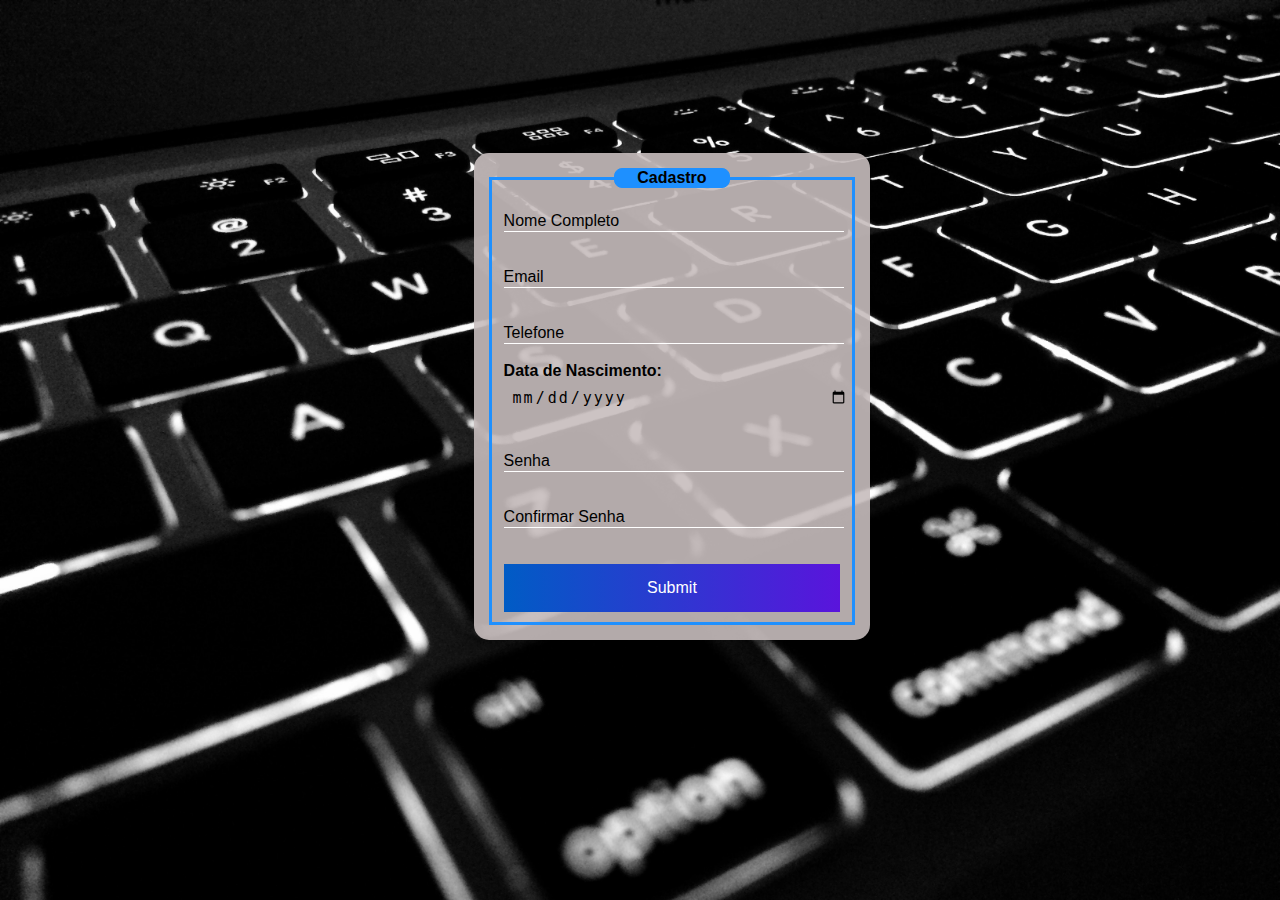
==== .github/workflows/index.html @ 4d9de35f "criacao login" ====
<!DOCTYPE html>
<html lang="en">
    <head>
        <meta charset="UTF-8">
        <meta http-equiv="X-UA-Compatible" content="Ie=edge">
        <meta name="viewport" content="width=device-width, initial-scale=1.0">
        <title>Formulário | Guto</title>
        <link href="style.css" rel="stylesheet">
    </head>
    <body>
        <div class="box">
            <form action="">
                <fieldset>
                    <legend class="legendaformulario"><b>Cadastro</b></legend>
                        <br>
                        <div class="inputBox">
                           <input type="text" name="nome" id="nome" class="inputUser" required>
                           <label for="nome" class="labelnput">Nome Completo</label>
                        </div>
                        <br><br>
                        <div class="inputBox">
                            <input type="text" name="email" id="email" class="inputUser" required>
                            <label for="nome" class="labelnput">Email</label>
                         </div>
                         <br><br>
                         <div class="inputBox">
                            <input type="text" name="telefone" id="telefone" class="inputUser" required>
                            <label for="nome" class="labelnput">Telefone</label>
                         </div>
                         <br>
                         <div class="inputBox">
                            <label for="data_nascimento"><b>Data de Nascimento:</b></label>
                            <input type="date" name="data_nascimento" id="data_nascimento" class="inputUser" required>    
                         </div>
                         <br><br>
                         <div class="inputBox">
                            <input type="password" name="nome" id="nome" class="inputUser" required>
                            <label for="nome" class="labelnput">Senha</label>
                         </div>
                         <br><br>
                         <div class="inputBox">
                            <input type="password" name="nome" id="nome" class="inputUser" required>
                            <label for="nome" class="labelnput">Confirmar Senha</label>
                         </div>
                         <br><br>
                         <input type="submit" name="submit" id="submit">
                </fieldset>
            </form>
        </div>
    </body>
</html>
---- .github/workflows/style.css ----
body{
    font-family: Arial, Helvetica, sans-serif;
    background-image: linear-gradient(to right, rgb(20,147,220), rgb(17,54,71));
    font-family: Arial, Helvetica, sans-serif;
            background-image: linear-gradient(45deg, cyan, rgb(4, 0, 255));
            background-image: url("fundologin.jpg");
            background-size: 100%;
            background-color: rgba(198, 189, 189, 0.9);
}

.box{
    position: absolute;
    top: 17%;
    left: 37%;
    transform: tranform(-50%, -50%);
    background-color: rgba(0, 0, 0, 0.8);
    background-color: rgba(198, 189, 189, 0.9);
    padding: 15px;
    border-radius: 15px;
    color: rgb(0, 0, 0);
}

fieldset{
    border: 3px solid dodgerblue;
 margin: 0px auto;
}

legend{
    border: 1px solid dodgerblue;
    padding: 1opx;
    text-align: center;
    background-color: dodgerblue;
    border-radius: 8px;
}

.inputBox{
    position: relative;
}

.inputUser{
    background: none;
    border: none;
    border-bottom: 1px solid white;
    outline: none;
    color: white;
    font-size: 15px;
    width: 100%;
    letter-spacing: 2px;
}

.labelnput{
    position: absolute;
    top: 0px;
    left: 0px;
    pointer-events: none;
    transition: .5s;
}

.inputUser:focus ~.labelnput,
.inputUser:valid ~.labelnput
{
    top: -20px;
    font-size: 12px;
    color:dodgerblue;
}

#data_nascimento{

    border:none;
    padding: 8px;
    border-radius: 10px;
    outline: none;
    color: black;
}

#submit{
    background-image: linear-gradient(to right, rgb(0,92,197), rgb(90,20,220));
    width: 100%;
    border: none;
    padding: 15px;
    color: white;
    font-size: 16px;
}

.legendaformulario{
    width: 110px;
}
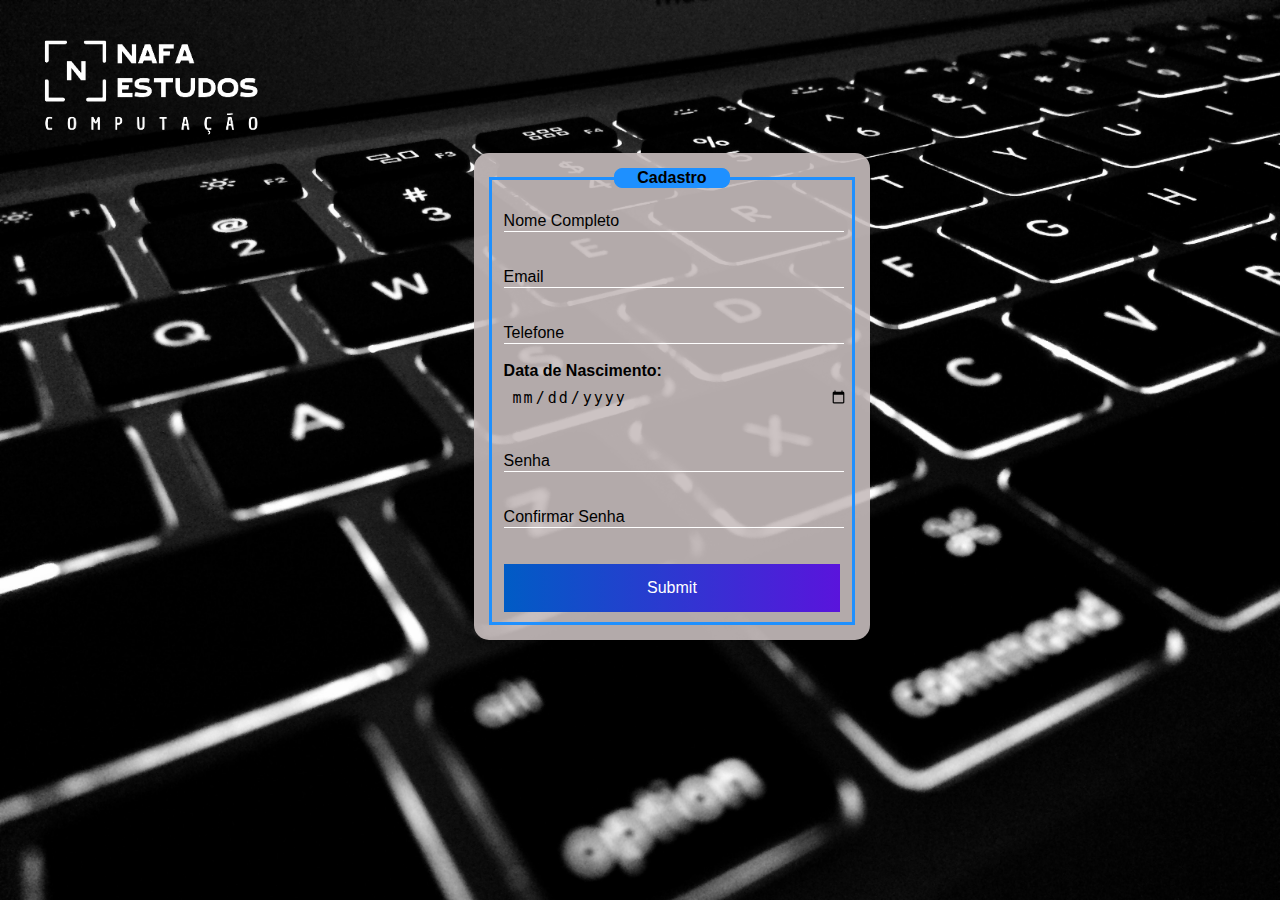
==== commit 228c593f: "criacao php" ====
--- a/.github/workflows/index.html
+++ b/.github/workflows/index.html
@@ -7,6 +7,8 @@
         <title>Formulário | Guto</title>
         <link href="style.css" rel="stylesheet">
     </head>
+    
+<img id="logo" src="logonafa.png">
     <body>
         <div class="box">
             <form action="">
--- a/.github/workflows/style.css
+++ b/.github/workflows/style.css
@@ -84,4 +84,9 @@
 
 .legendaformulario{
     width: 110px;
+}
+#logo{
+    width: 18%;
+    margin-left: 30px;
+    margin-top: 25px;
 }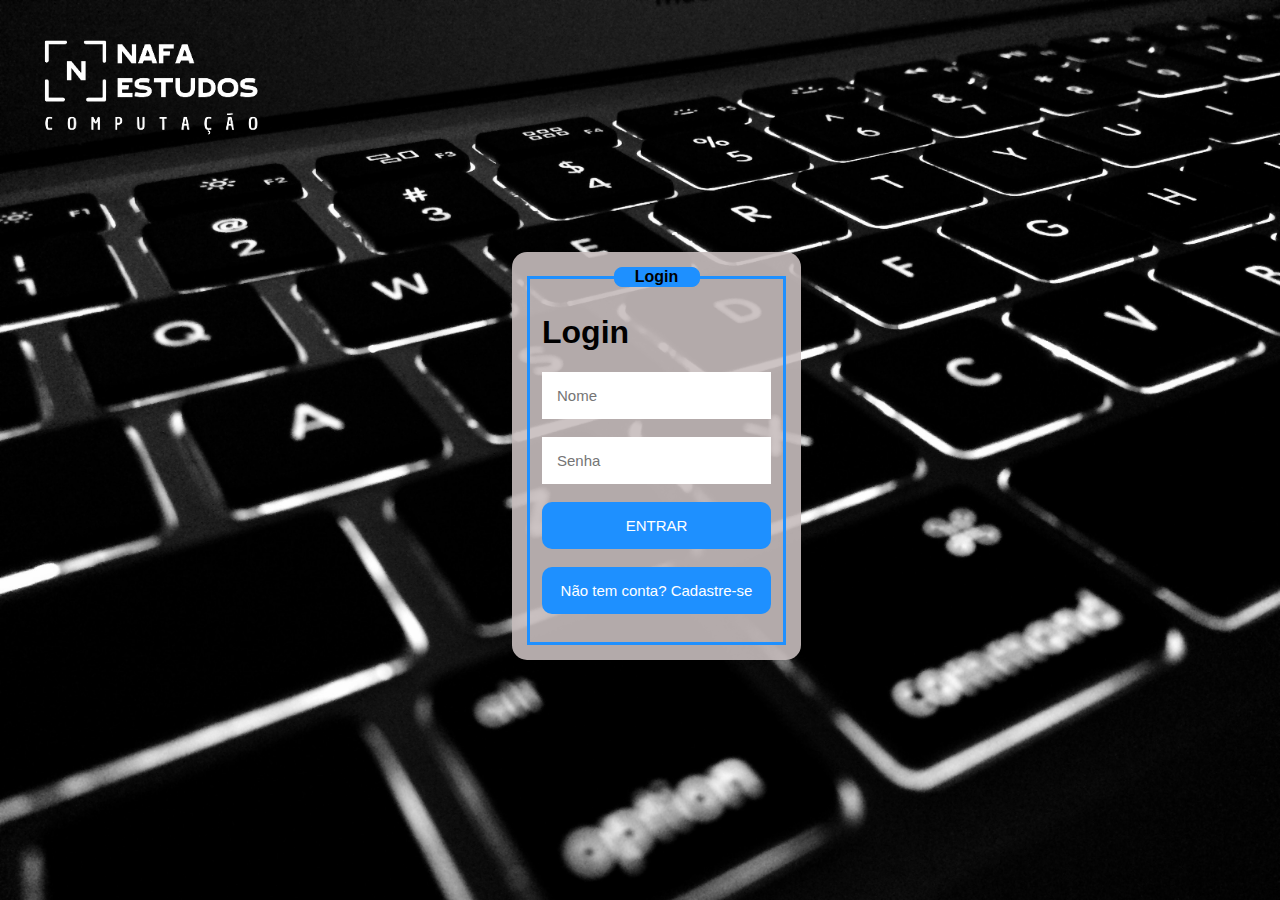
==== commit fdac7fdd: "index ajuste" ====
--- a/.github/workflows/index.html
+++ b/.github/workflows/index.html
@@ -1,54 +1,82 @@
 <!DOCTYPE html>
 <html lang="en">
-    <head>
-        <meta charset="UTF-8">
-        <meta http-equiv="X-UA-Compatible" content="Ie=edge">
-        <meta name="viewport" content="width=device-width, initial-scale=1.0">
-        <title>Formulário | Guto</title>
-        <link href="style.css" rel="stylesheet">
-    </head>
-    
+<head>
+    <meta charset="UTF-8">
+    <meta http-equiv="X-UA-Compatible" content="IE=edge">
+    <meta name="viewport" content="width=device-width, initial-scale=1.0">
+    <link href="style.css" rel="stylesheet">
+    <title>Tela de login</title>
+    <style>
+
+        body{
+            font-family: Arial, Helvetica, sans-serif;
+            background-image: linear-gradient(45deg, cyan, rgb(4, 0, 255));
+            background-image: url("fundologin.jpg");
+            background-size: 100%;
+        }
+        /* div{
+            background-color: rgba(198, 189, 189, 0.9);
+            position: absolute;
+            top: 50%;
+            left: 50%;
+            transform: translate(-50%,-50%);
+            padding: 80px;
+            border-radius: 15px;
+            color: rgb(0, 0, 0);
+        } */
+        input{
+            padding: 15px;
+            border: none;
+            outline: none;
+            font-size: 15px;
+        }
+        button{
+            background-color: dodgerblue;
+            border: none;
+            padding: 15px;
+            width: 100%;
+            border-radius: 10px;
+            color: white;
+            font-size: 15px;
+
+        }
+        button:hover{
+            background-color: deepskyblue;
+            cursor: pointer;
+        }
+        .box1{
+    position: absolute;
+    top: 28%;
+    left: 40%;
+    transform: tranform(-50%, -50%);
+    background-color: rgba(0, 0, 0, 0.8);
+    background-color: rgba(198, 189, 189, 0.9);
+    padding: 15px;
+    border-radius: 15px;
+    color: rgb(0, 0, 0);
+}
+.legenda{
+    width: 80px;
+}
+
+    </style>
+</head>
 <img id="logo" src="logonafa.png">
-    <body>
-        <div class="box">
-            <form action="">
-                <fieldset>
-                    <legend class="legendaformulario"><b>Cadastro</b></legend>
-                        <br>
-                        <div class="inputBox">
-                           <input type="text" name="nome" id="nome" class="inputUser" required>
-                           <label for="nome" class="labelnput">Nome Completo</label>
-                        </div>
-                        <br><br>
-                        <div class="inputBox">
-                            <input type="text" name="email" id="email" class="inputUser" required>
-                            <label for="nome" class="labelnput">Email</label>
-                         </div>
-                         <br><br>
-                         <div class="inputBox">
-                            <input type="text" name="telefone" id="telefone" class="inputUser" required>
-                            <label for="nome" class="labelnput">Telefone</label>
-                         </div>
-                         <br>
-                         <div class="inputBox">
-                            <label for="data_nascimento"><b>Data de Nascimento:</b></label>
-                            <input type="date" name="data_nascimento" id="data_nascimento" class="inputUser" required>    
-                         </div>
-                         <br><br>
-                         <div class="inputBox">
-                            <input type="password" name="nome" id="nome" class="inputUser" required>
-                            <label for="nome" class="labelnput">Senha</label>
-                         </div>
-                         <br><br>
-                         <div class="inputBox">
-                            <input type="password" name="nome" id="nome" class="inputUser" required>
-                            <label for="nome" class="labelnput">Confirmar Senha</label>
-                         </div>
-                         <br><br>
-                         <input type="submit" name="submit" id="submit">
-                </fieldset>
-            </form>
-        </div>
-    </body>
-</html>
-    +<body>
+    <div class="box1">
+        <fieldset>
+            <legend class="legenda"><b>Login</b></legend>
+            <h1>Login</h1>
+            <input type="text" placeholder="Nome">
+            <br><br>
+            <input type="password" placeholder="Senha">
+            <br><br>
+            <button>ENTRAR</button>
+            <br><br>
+            <a href="index.html"><button>Não tem conta? Cadastre-se</button></a>
+            <br><br>
+            
+        </fieldset>
+    </div>
+</body>
+</html>